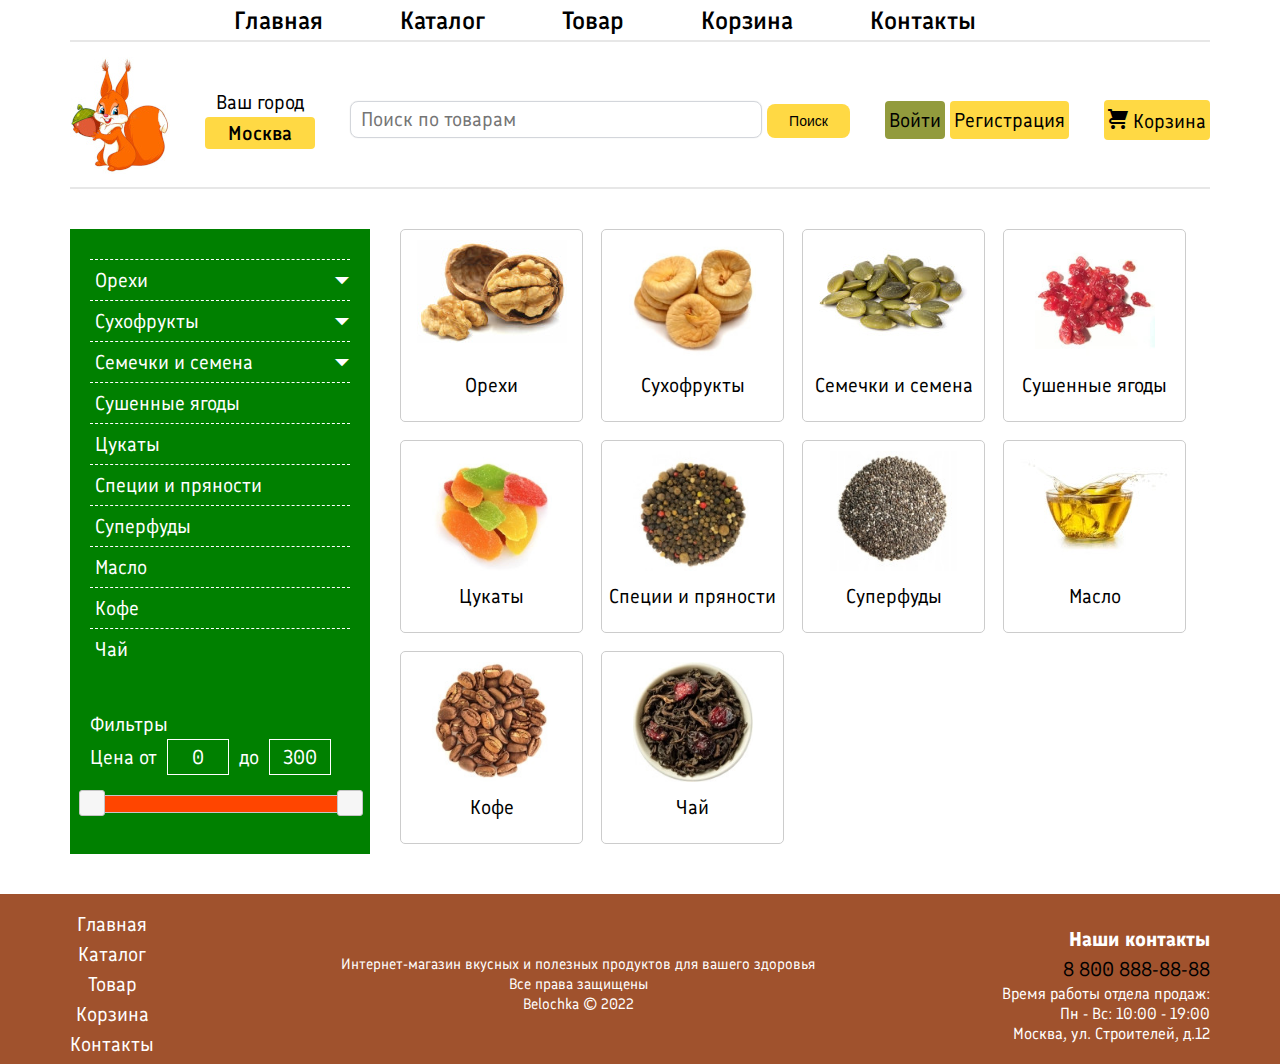
==== MY PROJECT/catalog.html @ 20e5ad60 "MY PROJECT" ====
<!DOCTYPE html>
<html lang="ru">
    <head>
        <meta charset="utf-8">
        
        <meta name="viewport" content="width=device-width, initial-scale=1.0">
        
        <title>Каталог</title>
        
        <link rel="stylesheet" href="css/jquery-ui.css">
        <link rel="stylesheet" href="css/style.css">
        
        <script defer src="js/jquery-3.6.1.min.js"></script>
        <script defer src="js/jquery-ui.min.js"></script>
        <script defer src="js/slider.js"></script>
        <script defer src="js/main.js"></script>
    </head>
    
    <body>
        <header class="header">
            <section class="container">
                <nav class="topmenu">
                    <ul class="links_navigation_list">
                        <li><a href="index.html">Главная</a></li>
                        <li><a href="catalog.html" class="current">Каталог</a></li>
                        <li><a href="product.html">Товар</a></li>
                        <li><a href="order.html">Корзина</a></li>
                        <li><a href="contacts.html">Контакты</a></li>
                    </ul>
                </nav>
            </section>
            
            <section class="container">
                <div class="header_wrap">
                
                    <div class="header_left_logo">
                        <a title="Logotip" href="index.html">
                        <img class="logo" alt="Интернет-магазин белочка" src="./images/belochka_logo.jpg">
                        </a>
                    </div>
                    
                    <div class="header_left_block">
                        <div class="user_location">
                            <span class="text-title">Ваш город</span>
                            <span id="city" class="list_city_select" data-modal="city_select"><span></span></span>
                        </div>
                    </div>
                    
                    <div class="header_center_block">   
                        <div class="search_form">
                            <form action="rezultat_poiska.html" method="get">
                                <input class="input input_search" placeholder="Поиск по товарам">
                                <button class="button button_search" type="submit">Поиск</button>
                            </form>
                        </div>
                    </div> 

                    <div class="header_right_block">
                        <div class="links_account">
                            <a class="link_enter" href="#">Войти</a>
                            <a class="link_registration" href="#">Регистрация</a>
                        </div>
                    </div>
                    <div class="header_right_basket">
                        <a class="basket_wrap" href="korzina.html">
                            <div class="basket_icon">
                                <span>Корзина</span>
                            </div> 
                        </a>
                    </div>
                </div>             
            </section>
        </header>
        
        
        <main class="catalog">
            <section class="container">
                <aside>
                    <nav class="catmenu">
                        <ul class="slider_list">
                            <li class="slider_list_elements">
                                <a href="#"><span>Орехи</span></a>
                                <ul>
                                    <li>
                                        <a href="#"><span>Арахис</span></a>
                                    </li>
                                    <li>
                                        <a href="#"><span>Бразильский орех</span></a>
                                    </li>
                                    <li>
                                        <a href="#"><span>Грецкий орех</span></a>
                                    </li>
                                    <li>
                                        <a href="#"><span>Кешью</span></a>
                                    </li>
                                    <li>
                                        <a href="#"><span>Макадамия</span></a>
                                    </li>
                                    <li>
                                        <a href="#"><span>Миндаль</span></a>
                                    </li>
                                    <li>
                                        <a href="#"><span>Фисташки</span></a>
                                    </li>
                                    <li>
                                        <a href="#"><span>Фундук</span></a>
                                    </li>
                                </ul>
                            </li>
                            
                            <li class="slider_list_elements">
                                <a href="#"><span>Сухофрукты</span></a>
                                <ul>
                                    <li>
                                        <a href="#"><span>Изюм</span></a>
                                    </li>
                                    <li>
                                        <a href="#"><span>Курага</span></a>
                                    </li>
                                    <li>
                                        <a href="#"><span>Финики</span></a>
                                    </li>
                                </ul>
                            </li>
                            
                            <li class="slider_list_elements">
                                <a href="#"><span>Семечки и семена</span></a>
                                <ul>
                                    <li>
                                        <a href="#"><span>Подсолнечника</span></a>
                                    </li>
                                    <li>
                                        <a href="#"><span>Тыквенные</span></a>
                                    </li>
                                    <li>
                                        <a href="#"><span>Чиа</span></a>
                                    </li>
                                    <li>
                                        <a href="#"><span>Киноа</span></a>
                                    </li>
                                </ul>
                            </li>
                            
                            <li class="slider_list_elements">
                                <a href="#"><span>Сушенные ягоды</span></a>
                            </li>
                            <li>
                                <a href="#"><span>Цукаты</span></a>
                            </li>
                            <li>
                                <a href="#"><span>Специи и пряности</span></a>
                            </li>
                            <li>
                                <a href="#"><span>Суперфуды</span></a>
                            </li>
                            <li>
                                <a href="#"><span>Масло</span></a>
                            </li>
                            <li>
                                <a href="#"><span>Кофе</span></a>
                            </li>
                            <li>
                                <a href="#"><span>Чай</span></a>
                            </li>
                        </ul>
                    </nav>
                    <!-- /catmenu -->
                    <div class="filters">
                        <p>Фильтры</p>
                        <p>
                            <label for="amount">Цена от</label>
                            <input type="text" id="amount1">
                            <label for="amount">до</label>
                            <input type="text" id="amount2">
                        </p>          
                        <div id="slider-range"></div>
                    </div>
                </aside>
                
                <article>
                    <div class="cat-item">
                        <a href="#" title="Орехи">
                            <div class="cat-item-image">
                                <img src="./images/orex.jpg" alt="Орехи">
                            </div>
                            <span class="cat-title">Орехи</span>
                        </a>
                    </div>
                    <div class="cat-item">
                        <a href="#" title="Сухофрукты">
                            <div class="cat-item-image">
                                <img src="./images/suhofrukty.jpg" alt="Сухофрукты">
                            </div>
                            <span class="cat-title">Сухофрукты</span>
                        </a>
                    </div>
                    <div class="cat-item">
                        <a href="#" title="Семечки и семена">
                            <div class="cat-item-image">
                                <img src="./images/semechki-i-semena.jpg" alt="Семечки и семена">
                            </div>
                            <span class="cat-title">Семечки и семена</span>
                        </a>
                    </div>
                    <div class="cat-item">
                        <a href="#" title="Сушенные ягоды">
                            <div class="cat-item-image">
                                <img src="./images/sushenye-jagody.jpg" alt="Сушенные ягоды">
                            </div>
                            <span class="cat-title">Сушенные ягоды</span>
                        </a>
                    </div>
                    <div class="cat-item">
                        <a href="#" title="Цукаты">
                            <div class="cat-item-image">
                                <img src="./images/cukaty.jpg" alt="Цукаты">
                            </div>
                            <span class="cat-title">Цукаты</span>
                        </a>
                    </div>
                    <div class="cat-item">
                        <a href="#" title="Специи и пряности">
                            <div class="cat-item-image">
                                <img src="./images/specii-i-prjanosti.jpg" alt="Специи и пряности">
                            </div>
                            <span class="cat-title">Специи и пряности</span>
                        </a>
                    </div>
                    <div class="cat-item">
                        <a href="#" title="Суперфуды">
                            <div class="cat-item-image">
                                <img src="./images/superfudy.jpg" alt="Суперфуды">
                            </div>
                            <span class="cat-title">Суперфуды</span>
                        </a>
                    </div>
                    <div class="cat-item">
                        <a href="#" title="Растительное масло">
                            <div class="cat-item-image">
                                <img src="./images/rastitelnoe-maslo.jpg" alt="Растительное масло">
                            </div>
                            <span class="cat-title">Масло</span>
                        </a>
                    </div>
                    <div class="cat-item">
                        <a href="#" title="Кофе">
                            <div class="cat-item-image">
                                <img src="./images/kofe.jpg" alt="Кофе">
                            </div>
                            <span class="cat-title">Кофе</span>
                        </a>
                    </div>
                    <div class="cat-item">
                        <a href="#" title="Чай">
                            <div class="cat-item-image">
                                <img src="./images/chaj.jpg" alt="Чай">
                            </div>
                            <span class="cat-title">Чай</span>
                        </a>
                    </div>

                </article>
            </section>
        </main>



        <footer class="footer">
            <section class="container">
                <div class="footer_wrap">
                    <div class="footer_left">
                        <nav class="footer_menu">
                            <ul class="footer_links_navigation_list">
                                <li><a href="index.html">Главная</a></li>
                                <li><a href="catalog.html">Каталог</a></li>
                                <li><a href="product.html">Товар</a></li>
                                <li><a href="order.html">Корзина</a></li>
                                <li><a href="contacts.html">Контакты</a></li>
                            </ul>
                        </nav>
                    </div>
                    <div class="footer_center">
                        <div class="footer_copyright">
                            <p class="copyright_text">Интернет-магазин вкусных и полезных продуктов для вашего здоровья</p>
                            <p class="copyright_text">Все права защищены<br>Belochka © 2022</p>
                        </div> 
                    </div>
                    <div class="footer_left">
                        <h4>Наши контакты</h4>
                        <a href="#">8 800 888-88-88</a>
                        <p class="footer_info">Время работы отдела продаж:<br>Пн - Вс: 10:00 - 19:00</p>
                        <p class="footer_info">Москва, ул. Строителей, д.12</p>
                    </div>
                </div>
            </section>
        </footer>
    </body>
</html>
---- MY PROJECT/css/style.css ----
@font-face {
    font-family: 'icomoon';
    src: url('../fonts/icomoon.woff2') format('woff2');
    font-weight: normal;
    font-style: normal;
}
@font-face {
  font-family: 'Finlandica';
  src: url('../fonts/Finlandica-Regular.woff2') format('woff2');
  font-weight: 400;
  font-style: normal;
}
@font-face {
  font-family: 'Finlandica';
  src: url('../fonts/Finlandica-Italic.woff2') format('woff2');
  font-weight: 400;
  font-style: italic;
}
@font-face {
  font-family: 'Finlandica';
  src: url('../fonts/Finlandica-Medium.woff2') format('woff2');
  font-weight: 500;
  font-style: normal;
}
@font-face {
  font-family: 'Finlandica';
  src: url('../fonts/Finlandica-MediumItalic.woff2') format('woff2');
  font-weight: 500;
  font-style: italic;
}
@font-face {
  font-family: 'Finlandica';
  src: url('../fonts/Finlandica-SemiBold.woff2') format('woff2');
  font-weight: 600;
  font-style: italic;
}
@font-face {
  font-family: 'Finlandica';
  src: url('../fonts/Finlandica-SemiBoldItalic.woff2') format('woff2');
  font-weight: 600;
  font-style: italic;
}
@font-face {
  font-family: 'Finlandica';
  src: url('../fonts/Finlandica-Bold.woff2') format('woff2');
  font-weight: 700;
  font-style: normal;
}

/* global reset */
html, body, body div, div, span, h1, h2, h3, h4, h5, h6,
p, a, em, img, small, strike, strong, sub, sup, b, u, i,
dl, dt, dd, ol, ul, li, fieldset, form, label, legend,
table, caption, tbody, tfoot, thead, tr, th, td, aside,
section, article, header, footer, main, input, textarea {
	margin: 0;
	padding: 0;
	border: none;
	outline: none;
    background: none;
}
ol, ul, li {
	list-style: none;
}
table {
	border-collapse: collapse;
	border-spacing: 0;
}
html * {
    max-height: 1000000px;
}
input, textarea {
    font: inherit;
}
button {
    cursor: pointer;
	border: none;
	outline: none;
    background: none;
}
html, body {
    height: 100%;
}

/* common */
a {
    text-decoration: none;
    cursor: pointer;
    color: black;
}
a:hover > span {
    text-decoration: underline;
    }
h1 {
    font-family: 'Finlandica';
    font-size: 50px;
}
h2 {
    font-family: 'Finlandica';
    font-size: 30px;
}
h4 {
    font-family: 'Finlandica';
    font-size: 20px;
}
.container {
    margin: 0 auto;
    width: 1140px;
}

/* icons */
.icon::before {
    font-family: 'icomoon';
    font-size: inherit;
    font-weight: inherit;
    line-height: inherit;
    color: white;
    text-align: center;
}
/*.icon:hover::before {
    color: lightblue;
}
.logo::before {
    content: '\e900';
}
.login::before {
    content: '\e902';
}
.order::before {
    content: '\e901';
}
.cat::before {
    content: '\e903';
}*/
.to_left::before {
    content: '\e905';
}
.to_right::before {
    content: '\e904';
}

/* main */
body {
    font: 20px/30px 'Finlandica';
    background: #fff;
    color: #666;
    display: flex;
    flex-direction: column;
    min-width: 320px;
}
header {
    flex: none;
    background: white;
    color: #000;
}
main {
    flex: 1 1 auto;
}
footer {
    flex: none;
    background: rgb(160,82,45);
    color: #fff;
}

/* HEADER */

    .header_wrap {
        display: flex;
        flex-wrap: wrap;
        flex-direction: row;
        justify-content: space-between;
        align-items: center;
        position: relative;
        border-top: 2px solid #e7e7e7;
        border-bottom: 2px solid #e7e7e7;
        padding-bottom: 5px;
        padding-top: 15px;
        margin-bottom: 30px;
}
    .header_left_logo { /* Логотип */
}
    .header_left_block { /* Ваш город */
        text-align: center;
}
    #city {
        cursor: pointer;
        font-weight: 500;
}
    .user_location {
        line-height: 1.2;
        width: 110px;
}
    .list_city_select {
        display: block;
        background: #ffd944;
        padding: 0.25rem 0.25rem;
        border-radius: 0.25rem;
        margin: 3px 0 0;
        text-align: center;
}
    .header_center_block { /* Поиск по товарам */
}
    .input {
        border-radius: 5px;
        border: 1px solid #d3d6db;
        padding-left: 10px;
        box-shadow: 0 0 1px 0 rgb(0 0 0 / 20%);
}
    .input_search {
        height: 35px;
        border-radius: 8px;
        width: 400px;
}
    .button_search {
        font-size: 14px;
        padding: 9px 22px;
        border-radius: 8px;
        background: #ffd944;
}
    .header_right_block { /* Вход и регистрация */
}
    .link_enter {
        display: inline-block;
        padding: 0.25rem 0.25rem;
        background: #929b3d;
        border-radius: 0.25rem;
        color: black;
}
    .link_registration {
        display: inline-block;
        padding: 0.25rem 0.25rem;
        background: #ffd944;
        border-radius: 0.25rem;
        color: black;
}
    .header_right_basket { /* Корзина */
        display: inline-block;
        padding: 0.25rem 0.25rem;
        background: #ffd944;
        border-radius: 0.25rem;
        color: black;
}
    .basket_icon span::before {
        font-family: 'icomoon';    
        content: '\e901';
        padding-right: 5px;
}
/* Список страниц */
    .topmenu {
        display: flex;
        flex-wrap: wrap;
        flex-direction: row;
        align-items: center;
        justify-content: center;
        position: relative;
        padding-top: 5px;
        padding-bottom: 5px;
        font-size: 25px;
        font-weight: 500;
        color: black;
}     
    .topmenu li {
        display: inline-block;
        padding-right: 70px;
        line-height: 30px;
}
    .topmenu .current {
        cursor: default;
}
/* текст на главной странице */
    .text_container.main {
        padding: 50px 0 50px 60px;
}
    .text_container.main ul {
        padding: 10px 0 0 25px;
}
    .text_container.main h2 {
        padding-bottom: 20px;
}
    .text_container ul li:before {
        content: '\273f';
        padding-right: 20px;
}
/* FOOTER */
    .footer {
        margin-top: 40px;
}
    .footer_wrap {
        display: flex;
        flex-wrap: wrap;
        flex-direction: row;
        justify-content: space-between;
        align-items: center;
        position: relative;
        padding-bottom: 5px;
        padding-top: 15px;
}
    .footer_menu {
        display: flex;
        flex-wrap: wrap;
        flex-direction: column;
        text-align: center;
        position: relative;
}
    .footer_menu li {
        display: block;
}
   .footer_menu a {
        color: white; 
}
    .copyright_text  {
        font-size: 15px;
        text-align: center;
        line-height: 20px;
}   
    .footer_left {
        text-align: right;
}
    .footer_info {
        font-size: 16px;
        line-height: 20px;
    }

/* action */
.action {
    background: red;
    padding: 30px;
    color: yellow;
}
.action .container {
    display: flex;
    justify-content: center;
    align-items: center;
    gap: 30px;
    height: 60px;
}
.action p {
    width: 50%;
    font-weight: 500; 
    text-align: center;
}
.action_timer {
    display: block;
}

/* slider */
.slider {
    width: 1026px;
    height: 278px;
    padding: 30px;
    margin: 0 auto;
    position: relative;
}
.slider_desk {
    border: 1px solid black;
    width: 1024px;
    height: 276px;
    overflow: hidden;
    margin: 0 auto;
    position: relative;
    background: #fff;
}
.slider_block {
    border: 1px solid black;
    max-height: 100%;
    height: 276px;
    position: absolute;
    z-index: -1;
    top: 0;
    background: #fff;
}
.slider_block.next {
    left: 1024px;
    z-index: 1;
}
.slider_block.prev {
    left: -1024px;
    z-index: 1;
}
.slider_block.was_current {
    transition: left .5s;
}
.slider_block.current {
    left: 0;
    z-index: 1;
    transition: left .5s;
}
.slider button {
    position: absolute;
    border: 1px solid #c05046;
    height: 40px;
    width: 60px;
    border-radius: 8px;
    top: 145px;
    z-index: 1;
    cursor: pointer;
    font-size: 40px;
    line-height: 40px;
    color: #c05046;
    opacity: 0;
}
.slider .to_left { 
    left: 40px;
}
.slider .to_right {
    right: 40px;
}
.slider_points {
    position: absolute;
    bottom: -15px;
    left: 0;
    right: 0;
    height: 24px;
    display: flex;
    justify-content: center;
    gap: 10px;
    z-index: 1;
}
.slider_points span {
	flex: none;
    border-radius: 50%;
	border: 1px solid #c05046;
	height: 22px;
	width: 22px;
	cursor: pointer;
    opacity: 1;
}
.slider_points span.active {
    background: #c05046;
}
.slider_desk:hover ~ button,
.slider button:hover,
.slider_desk:hover ~ .slider_points span,
.slider_points:hover span {
    opacity: 1;
}


/* modals */
.screener {
    background: rgba(0,0,0,.5);
    position: fixed;
    top: 0;
    bottom: 0;
    left: 0;
    right: 0;
    cursor: pointer;
    z-index: 1;
}
.modal {
    background: white;
    border-radius: 10px;
    position: fixed;
    left: calc(50% - 240px);
    width: 400px;
    top: 200px;
    padding: 40px;
    z-index: 1;
}
.close {
    position: absolute;
    top: 0;
    right: 0;
    width: 40px;
    height: 40px;
    border-radius: 10px;
    color: red;
    font-size: 40px;
    line-height: 40px;
    box-shadow: 0 0 5px rgba(0,0,0,.25);
}
.close:active {
    box-shadow: inset 0 0 5px rgba(0,0,0,.25);
}
#citymodal p {
    color: blue;
    cursor: pointer;
}
#citymodal p:hover {
    text-decoration: underline wavy blue;
}
#citysearch {
    border: 1px solid blue;
    color: blue;
    display: block;
    padding: 5px 15px;
    margin: 15px 0;
    width: 100%;
    box-sizing: border-box;
    border-radius: 10px;
}
#citysearch::placeholder {
    color: rgba(0,0,255,.5);
    font-style: italic;
}
.columns {
    columns: 185px 2;
    gap: 30px;
}

/* Catalog */
.catalog .container {
    display: flex;
    gap: 20px;
    margin-top: 10px;
}
.catalog aside {
    flex: 0 0 300px;
    background: green;
    color: white;
}
.catmenu {
    padding: 20px;
}
.catmenu a {
    color: white;
}
.catmenu ul {
    margin-top: 10px;
}
.catmenu > ul > li {
    padding: 5px 30px 5px 5px;
    border-top: 1px dashed white;
}
.catmenu ul ul {
    margin: 0;
    position: relative;
    left: 30px;
}
.catmenu ul ul::before {
    content: '\23f7';
    position: absolute;
    top: -30px;
    right: 0;
    transition: transform 1s;
    cursor: pointer;
}
.catmenu .open::before {
    transform: rotateX(180deg);
}
.catmenu li li {
    font-size: 14px;
    line-height: 30px;
}
.catmenu.simple li li {
    display: none;
}
.catmenu.simple .open li {
    display: list-item;
}
.catalog .filters {
    padding: 20px;
}
.filters input {
    border: 1px solid white;
    color: white;
    padding: 2px 5px;
    width: 50px;
    text-align: center;
    margin: 0 5px;
}
#slider-range {
    margin: 20px 0;
}
#slider-range .ui-widget-header {
    background: #FF4500;
}
.catalog article {
    display: flex;
    flex-wrap: wrap;
    gap: 8px;
}
.cat-item {
    display: block;
    float: left;
    width: 171px;
    height: 171px;
    border: 1px solid #ccc;
    padding: 10px 5px;
    margin: 0 0 10px 10px;
    font-size: 20px;
    border-radius: 5px;
    text-align: center;
}
    .cat-item-image {
        height: 130px;
}
    .cat-item-image img {
        max-height: 120px;
}
    .cat-title {
        text-decoration: none;
}

/* breadcrumbs */
.breadcrumbs {
    padding-bottom: 10px;
    height: 40px;
}
.breadcrumbs li {
    display: inline-block;
    vertical-align: top;
    padding-right: 20px;
    margin-right: 10px;
    position: relative;
    font-size: 15px;
    line-height: 20px;
}
.breadcrumbs a::after {
    display: block;
    position: absolute;
    right: 0;
    top: 0;
    width: 10px;
    height: 20px;
    content: '\203a';
    text-align: center;
    font-size: 20px;
    line-height: 16px;
}
/* product */
    .product {
        display: flex;
        gap: 40px;
}
    .images {
        flex: 0 0 470px;
}
    .bigimage {
        display: flex;
        align-items: center;
        justify-content: center;
        padding: 9px;
}
    .gallery {
        width: 440px;
        height: 50px;
        margin-top: 20px;
        padding: 0 15px;
        position: relative;
}
    .gallery button {
        width: 15px;
        height: 50px;
        position: absolute;
        top: 0;
        color: orange;
}
    .gallery .disabled {
        cursor: default;
        opacity: .3;
}
    .gallery button:hover {
        color: black;
}
    .gallery .disabled:hover {
        color: green;
}
    .gallery .gal_left {
        left: 0px;
}
    .gallery .gal_right {
        right: 0px;
}
    .gallery button span {
        font: bold 50px/50px 'Finlandica';
        display: inline-block;
        margin-top: -9px;
}
    .gallery > div {
        width: 440px;
        height: 50px;
        overflow: hidden;
        position: relative;
}
    .gallery .rail {
        display: flex;
        gap: 5px;
        position: absolute;
        top: 0;
        left: 0;
        height: 50px;
}
    .product .price {
        color: red;
        font: 50px/50px 'Finlandica';
        line-height: 70px;
        padding-right: 30px;
        margin-bottom: 10px;
}
    .product .price span::after {
        content: '\20BD' " / за 1 кг";
}
    .offer button {
        width: 100%;
        height: 34px;
        max-width: 200px;
        font-size: 18px;
        align-items: center;
        color: #fff;
        background: #23a53c;
        border: 1px solid #23a53c;
        border-radius: 5px;
}
    .offer h1 {
        margin-bottom: 10px;
}
    .offer p {
        margin-top: 20px;
        font-size: 17px;
        line-height: 20px;
        text-align: justify;
}
    .add_table table {
        display: block;
        max-width: 100%;
        text-indent: initial;
        border-collapse: collapse;
        margin-top: 30px;
        font-size: 15px;
        text-align: center;
}
    .add_table td, th {
        padding: 3px;
        border: 2px solid gray;
}
    .nutrition_facts_title td {
        background: #eee;
        color: #6F942A;
        font-weight: bold;
}

/* CONTACTS */
    .contacts_block h2 {
        margin-bottom: 15px;
}
    .contacts_block {
        display: flex;
        flex-wrap: wrap;
        flex-direction: row;
        justify-content: space-around;
}
    .contacts_forms {
        height: auto;
        width: 262px;
        padding: 15px;
}

    .form_group label {
        font-size: 19px;
        font-weight: 500;
}
    .form_control {
        display: block;
        width: 100%;
        height: 30px;
        padding: 6px;
        font-size: 16px;
        line-height: 1.5;
        color: #495057;
        background-color: #fff;
        border: 1px solid #ced4da;
        border-radius: 10px;
        margin-bottom: 15px;
}
    .form_control_text {
        display: block;
        width: 100%;
        height: 80px;
        padding: 6px;
        font-size: 16px;
        line-height: 1.5;
        color: #495057;
        background-color: #fff;
        border: 1px solid #ced4da;
        border-radius: 10px;
        margin-bottom: 15px;
}
    .btn_submit_forms {
        width: 274px;
        height: 34px;
        font-size: 18px;
        position: relative;
        border: 1px solid #23a53c;
        background: #23a53c;
        border-radius: 5px;
        color: #fff;
}

/* ORDER */
    .order .icon {
        font-family: 'icomoon';
        cursor: pointer;
        border: 1px solid #ced4da;
        padding: 6px 12px;
        height: 44px;
        margin-left: -1px;
        border-radius: 10px;
        border-top-left-radius: 0;
        border-bottom-left-radius: 0;
}
    .order_row {
        display: flex;
        flex-wrap: wrap;
        flex-direction: column;
        align-items: center;
}
    .oreder_table {
        width: auto;
}
    .order_forms {
        width: 500px;
}
    .form_check {
        font-size: 15px;
        line-height: 30px;
}
    .table-striped {
        display: block;
        max-width: 100%;
        text-indent: initial;
        border-collapse: collapse;
        margin: 30px auto;
        font-size: 25px;
        text-align: center;
}
    .table-striped td, th {
        padding: 3px;
        border: none;
}
    .table-striped thead {
        padding: 3px;
        border-bottom: 2px solid gray;
}
    .table-striped tfoot {
        text-align: right;
        padding: 10px;
        border-top: 2px solid gray;
}
    .order_button {
        margin-top: 20px;
        text-align: center;
}
    .table .allsum {
        padding-top: 20px;
}
    .table .allsum span {
        padding-top: 30px;
        color: red;
}
    .table .allsum span::after {
        content: '\20\20BD'
}
    .table .index {
        text-align: center;
        width: 50px;
}
    .table .name {
        text-align: left;
        padding-left: 20px;
        width: 200px;
}
    .table .qty {
        text-align: center;
        width: 200px;
}
    .table .price {
        text-align: center;
        width: 100px;
}
    .table .sum {
        text-align: center;
        width: 100px;
}
    .table td.delete {
        text-align: center;
        width: 30px;
}
    .table .qty strong {
        min-width: 100px;
        text-align: center;
        display: inline-block;
        user-select: none;
}
    .table .qty span {
        border: 1px solid black;
        background: green;
        color: white;
        width: 20px;
        height: 20px;
        display: inline-block;
        text-align: center;
        line-height: 20px;
        cursor: pointer;
        user-select: none;
}
    .table .qty .minus {
        margin-right: 5px;
}
    .table .qty .plus {
        margin-left: 5px;
}
    #order {
        height: 30px;
        text-align: center;
}
    .container.empty,
    .empty .container {
        display: none;
}
    .empty .container.empty {
        display: block;
}
    .container.empty h1{
        margin-bottom: 30px;
    }
    .time {
        position: relative;
        display: flex;
        flex: 1 1;
        width: 512px;
} 
    .time > input  {
        border-top-right-radius: 0;
        border-bottom-right-radius: 0;
}
    .is-invalid,
    .invalid-feedback {
        display: none;
    }
    .is-invalid,
    .invalid-feedback {
        display: block;
        color: #dc3545;
}
    .form_control.is-invalid {
        border-color: #dc3545;
    }
/* calendar */
    #calendar {
        height: auto;
}
    .dp_grid {
        display: grid;
        grid-template-columns: repeat(7, auto);
}

/* adaptive */
@media (max-width: 1240px) {
    .container {
        width: auto;
        margin: 0 40px;
}
    .topmenu li {
        padding-right: 20px;
}
    .input_search {
        height: 35px;
        border-radius: 8px;
        width: 200px;
}
    /*.link_enter {
    display: block;
    width: 52px;
    margin-bottom: 5px;
} Заменить текст на значки
    .link_registration {
    display: block;
}*/ 
    .header_right_block {
        display: flex;
        flex-direction: column;
    }
}

@media screen and (max-width:767px) {
    .container {
        width: auto;
        margin: 0 16px;
}
}
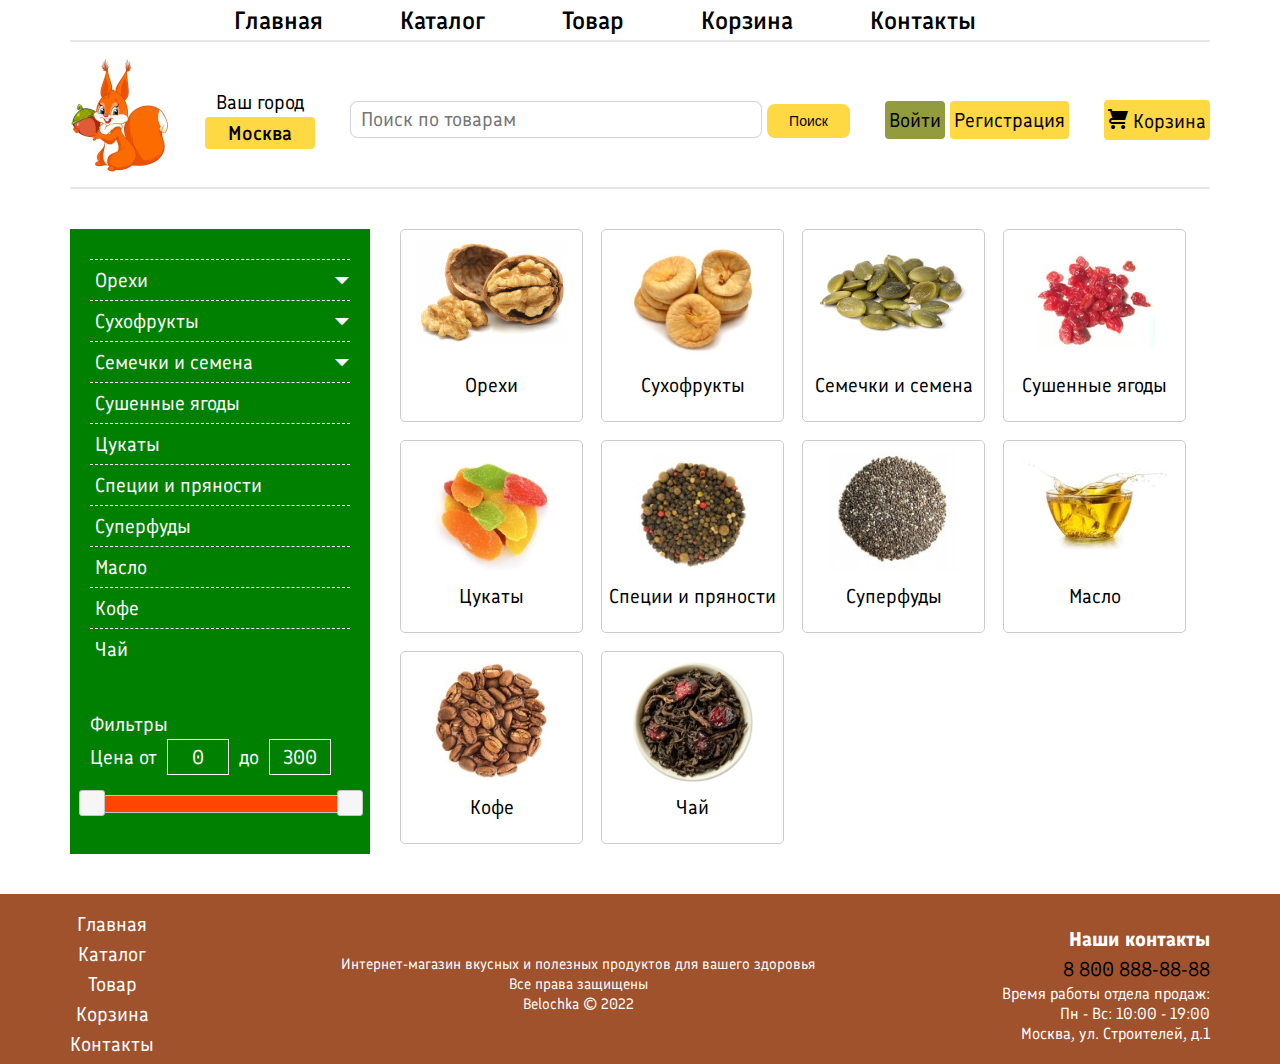
==== commit 86c4940d: "styles" ====
--- a/MY PROJECT/catalog.html
+++ b/MY PROJECT/catalog.html
@@ -289,7 +289,7 @@
                         <h4>Наши контакты</h4>
                         <a href="#">8 800 888-88-88</a>
                         <p class="footer_info">Время работы отдела продаж:<br>Пн - Вс: 10:00 - 19:00</p>
-                        <p class="footer_info">Москва, ул. Строителей, д.12</p>
+                        <p class="footer_info">Москва, ул. Строителей, д.1</p>
                     </div>
                 </div>
             </section>
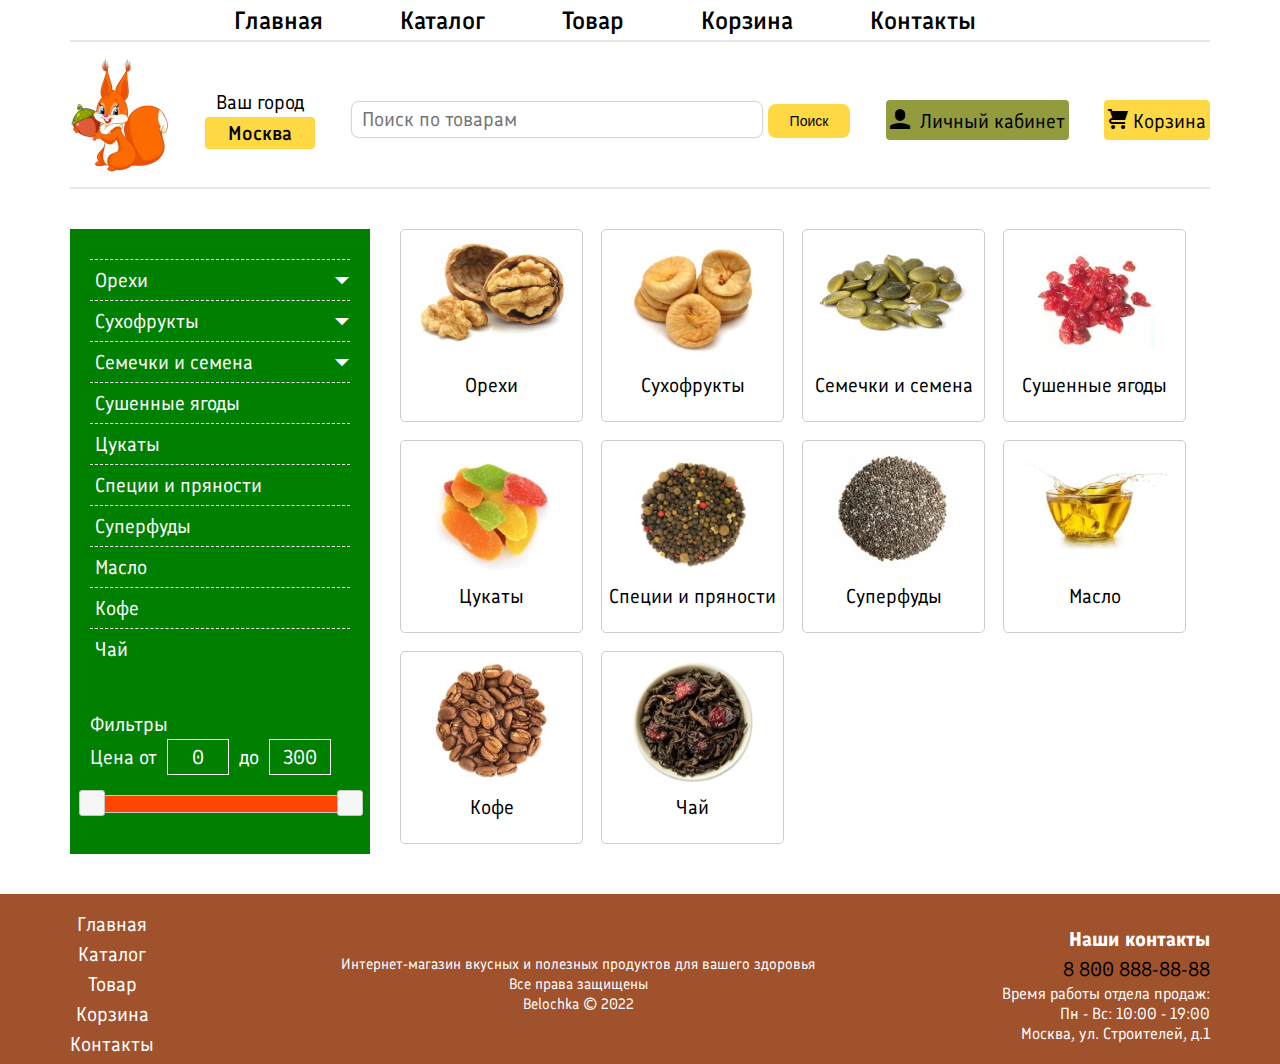
==== commit 71823dd8: "jQuery" ====
--- a/MY PROJECT/catalog.html
+++ b/MY PROJECT/catalog.html
@@ -57,12 +57,13 @@
 
                     <div class="header_right_block">
                         <div class="links_account">
-                            <a class="link_enter" href="#">Войти</a>
-                            <a class="link_registration" href="#">Регистрация</a>
+                            <a class="link_enter" href="#">
+                                <span style="text-decoration: none">Личный кабинет</span>
+                            </a>
                         </div>
                     </div>
                     <div class="header_right_basket">
-                        <a class="basket_wrap" href="korzina.html">
+                        <a class="basket_wrap" href="order.html">
                             <div class="basket_icon">
                                 <span>Корзина</span>
                             </div> 
--- a/MY PROJECT/css/style.css
+++ b/MY PROJECT/css/style.css
@@ -217,7 +217,7 @@
         border-radius: 8px;
         background: #ffd944;
 }
-    .header_right_block { /* Вход и регистрация */
+    .header_right_block { /* Вход в личный кабинет */
 }
     .link_enter {
         display: inline-block;
@@ -226,12 +226,10 @@
         border-radius: 0.25rem;
         color: black;
 }
-    .link_registration {
-        display: inline-block;
-        padding: 0.25rem 0.25rem;
-        background: #ffd944;
-        border-radius: 0.25rem;
-        color: black;
+    .link_enter span::before {
+        font-family: 'icomoon';    
+        content: '\e902';
+        padding-right: 10px;
 }
     .header_right_basket { /* Корзина */
         display: inline-block;
@@ -245,6 +243,7 @@
         content: '\e901';
         padding-right: 5px;
 }
+
 /* Список страниц */
     .topmenu {
         display: flex;
@@ -938,27 +937,64 @@
     }
 /* calendar */
     #calendar {
+        margin: auto;
         height: auto;
+        text-align: center;
+        cursor: pointer;
 }
     .dp_grid {
+        color: black;
         display: grid;
         grid-template-columns: repeat(7, auto);
 }
-
+    .month_year {
+        font-size: 25px;        
+}
+    .headday {
+        color: white;
+        background: grey;
+        border: 1px solid white;
+}
+    .next {
+        font-size: 25px; 
+        font-weight: bold;
+}
+    .prev {
+        font-size: 25px;
+        font-weight: bold;        
+    }
 /* adaptive */
 @media (max-width: 1240px) {
     .container {
         width: auto;
         margin: 0 40px;
 }
-    .topmenu li {
-        padding-right: 20px;
-}
     .input_search {
         height: 35px;
         border-radius: 8px;
         width: 200px;
 }
+    .slider {
+    width: 818px;
+}
+    .slider_desk {
+    width: 816px;
+}
+
+@media (max-width: 915px) {
+
+}
+
+
+
+
+
+
+/*
+    .topmenu li {
+        padding-right: 20px;
+}
+
     /*.link_enter {
     display: block;
     width: 52px;
@@ -967,15 +1003,15 @@
     .link_registration {
     display: block;
 }*/ 
-    .header_right_block {
+/*   .header_right_block {
         display: flex;
         flex-direction: column;
     }
-}
+}?
 
 @media screen and (max-width:767px) {
     .container {
         width: auto;
         margin: 0 16px;
 }
-}+}*/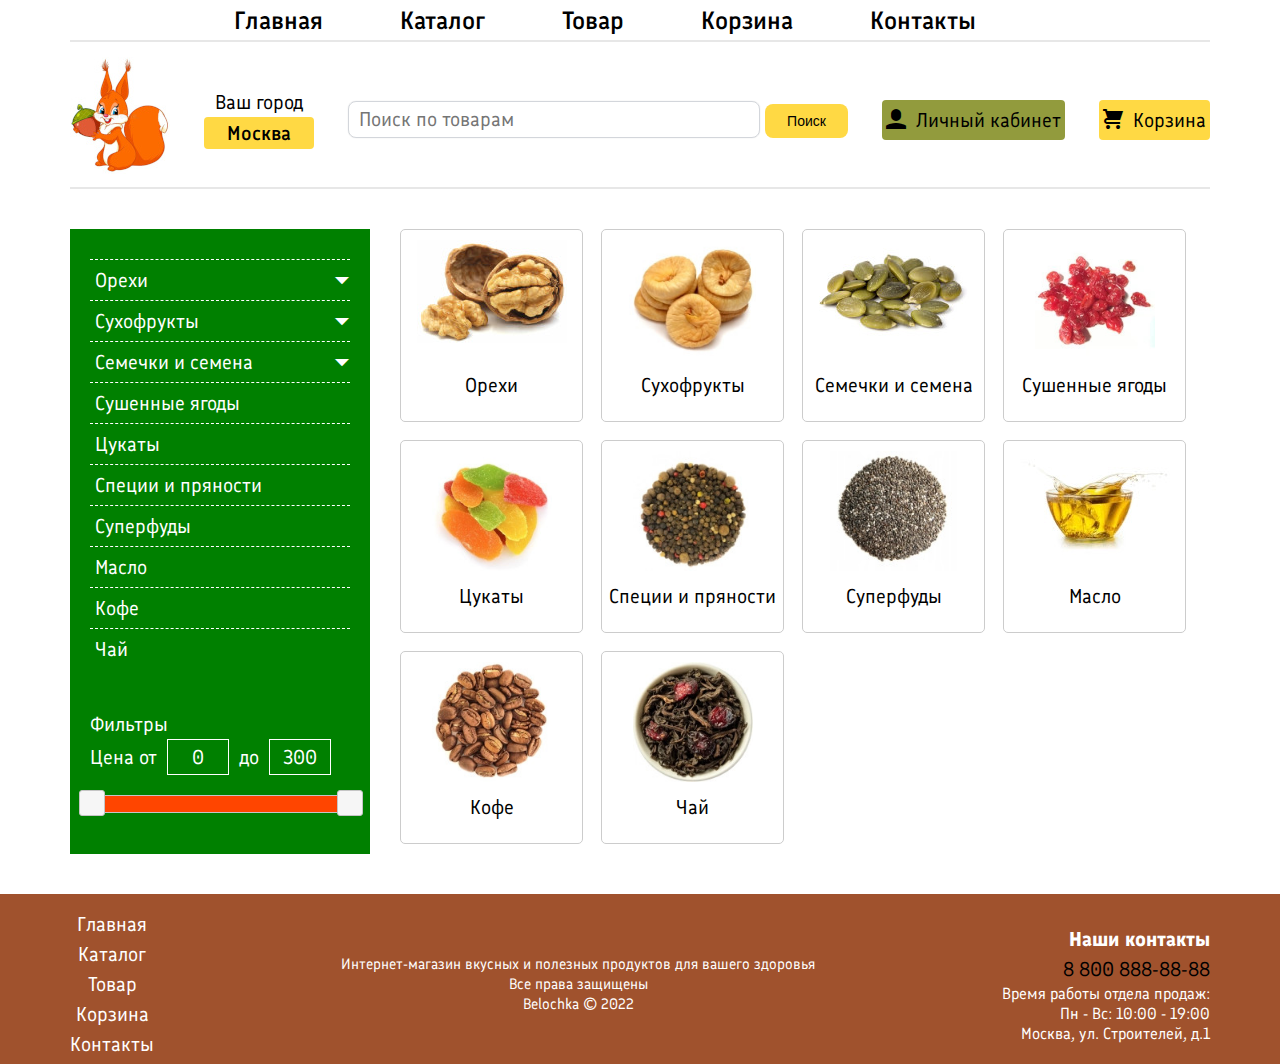
==== commit 8b733730: "adaptive inidex" ====
--- a/MY PROJECT/catalog.html
+++ b/MY PROJECT/catalog.html
@@ -54,19 +54,14 @@
                             </form>
                         </div>
                     </div> 
-
-                    <div class="header_right_block">
-                        <div class="links_account">
-                            <a class="link_enter" href="#">
-                                <span style="text-decoration: none">Личный кабинет</span>
-                            </a>
-                        </div>
+                    <div class="header_right_enter">
+                        <a class="link_enter" href="#">
+                            <span>Личный кабинет</span>
+                        </a>
                     </div>
                     <div class="header_right_basket">
-                        <a class="basket_wrap" href="order.html">
-                            <div class="basket_icon">
-                                <span>Корзина</span>
-                            </div> 
+                        <a class="link_basket" href="order.html">
+                            <span>Корзина</span> 
                         </a>
                     </div>
                 </div>             
--- a/MY PROJECT/css/style.css
+++ b/MY PROJECT/css/style.css
@@ -140,27 +140,27 @@
 }
 
 /* main */
-body {
-    font: 20px/30px 'Finlandica';
-    background: #fff;
-    color: #666;
-    display: flex;
-    flex-direction: column;
-    min-width: 320px;
-}
-header {
-    flex: none;
-    background: white;
-    color: #000;
-}
-main {
-    flex: 1 1 auto;
-}
-footer {
-    flex: none;
-    background: rgb(160,82,45);
-    color: #fff;
-}
+    body {
+        font: 20px/30px 'Finlandica';
+        background: #fff;
+        color: #666;
+        display: flex;
+        flex-direction: column;
+        min-width: 320px;
+    }
+    header {
+        flex: none;
+        background: white;
+        color: #000;
+    }
+    main {
+        flex: 1 1 auto;
+    }
+    footer {
+        flex: none;
+        background: rgb(160,82,45);
+        color: #fff;
+    }
 
 /* HEADER */
 
@@ -176,20 +176,20 @@
         padding-bottom: 5px;
         padding-top: 15px;
         margin-bottom: 30px;
-}
+    }
     .header_left_logo { /* Логотип */
-}
+    }
     .header_left_block { /* Ваш город */
         text-align: center;
-}
+    }
     #city {
         cursor: pointer;
         font-weight: 500;
-}
+    }
     .user_location {
         line-height: 1.2;
         width: 110px;
-}
+    }
     .list_city_select {
         display: block;
         background: #ffd944;
@@ -197,52 +197,70 @@
         border-radius: 0.25rem;
         margin: 3px 0 0;
         text-align: center;
-}
+    }
     .header_center_block { /* Поиск по товарам */
-}
+    }
     .input {
         border-radius: 5px;
         border: 1px solid #d3d6db;
         padding-left: 10px;
         box-shadow: 0 0 1px 0 rgb(0 0 0 / 20%);
-}
+    }
     .input_search {
         height: 35px;
         border-radius: 8px;
         width: 400px;
-}
+    }
     .button_search {
         font-size: 14px;
         padding: 9px 22px;
         border-radius: 8px;
         background: #ffd944;
-}
-    .header_right_block { /* Вход в личный кабинет */
-}
+    }
+    .header_right_enter { /* Вход в личный кабинет */
+    }
     .link_enter {
         display: inline-block;
-        padding: 0.25rem 0.25rem;
+        padding: 0.25rem;
+        padding-left: calc(0.25rem + 30px);
         background: #929b3d;
         border-radius: 0.25rem;
         color: black;
-}
-    .link_enter span::before {
-        font-family: 'icomoon';    
+        position: relative;
+        line-height: 32px;
+    }
+    .link_enter:hover span {
+        text-decoration: none;
+    }
+    .link_enter::before {
+        font-family: 'icomoon';
+        line-height: 28px;
         content: '\e902';
-        padding-right: 10px;
-}
-    .header_right_basket { /* Корзина */
+        position: absolute;
+        left: 0.25rem;
+        top: calc(0.25rem + 1px);
+    }
+    .link_basket { /* Корзина */
         display: inline-block;
-        padding: 0.25rem 0.25rem;
+        padding: 0.25rem;
+        padding-left: calc(0.25rem + 30px);
         background: #ffd944;
         border-radius: 0.25rem;
         color: black;
-}
-    .basket_icon span::before {
-        font-family: 'icomoon';    
+        position: relative;
+        line-height: 32px;
+    }
+    .link_basket:hover span {
+        text-decoration: none;
+    }
+    .link_basket::before {
+        font-family: 'icomoon';
+        line-height: 28px;
         content: '\e901';
-        padding-right: 5px;
-}
+        position: absolute;
+        left: 0.25rem;
+        top: calc(0.25rem + 1px);
+    }
 
 /* Список страниц */
     .topmenu {
@@ -257,33 +275,34 @@
         font-size: 25px;
         font-weight: 500;
         color: black;
-}     
+    }
     .topmenu li {
         display: inline-block;
         padding-right: 70px;
         line-height: 30px;
-}
+    }
     .topmenu .current {
         cursor: default;
-}
+    }
 /* текст на главной странице */
     .text_container.main {
         padding: 50px 0 50px 60px;
-}
+    }
     .text_container.main ul {
         padding: 10px 0 0 25px;
-}
+    }
     .text_container.main h2 {
         padding-bottom: 20px;
-}
+    }
     .text_container ul li:before {
         content: '\273f';
         padding-right: 20px;
-}
+    }
+    
 /* FOOTER */
     .footer {
         margin-top: 40px;
-}
+    }
     .footer_wrap {
         display: flex;
         flex-wrap: wrap;
@@ -293,385 +312,392 @@
         position: relative;
         padding-bottom: 5px;
         padding-top: 15px;
-}
+    }
     .footer_menu {
         display: flex;
         flex-wrap: wrap;
         flex-direction: column;
         text-align: center;
         position: relative;
-}
+    }
     .footer_menu li {
         display: block;
-}
-   .footer_menu a {
+    }
+    .footer_menu a {
         color: white; 
-}
+    }
     .copyright_text  {
         font-size: 15px;
         text-align: center;
         line-height: 20px;
-}   
+    }   
     .footer_left {
         text-align: right;
-}
+    }
     .footer_info {
         font-size: 16px;
         line-height: 20px;
     }
 
 /* action */
-.action {
-    background: red;
-    padding: 30px;
-    color: yellow;
-}
-.action .container {
-    display: flex;
-    justify-content: center;
-    align-items: center;
-    gap: 30px;
-    height: 60px;
-}
-.action p {
-    width: 50%;
-    font-weight: 500; 
-    text-align: center;
-}
-.action_timer {
-    display: block;
-}
+    .action {
+        background: red;
+        padding: 30px;
+        color: yellow;
+    }
+    .action .container {
+        display: flex;
+        justify-content: center;
+        align-items: center;
+        gap: 30px;
+        height: 60px;
+    }
+    .action p {
+        width: 50%;
+        font-weight: 500; 
+        text-align: center;
+    }
+    .action_timer {
+        display: block;
+    }
 
 /* slider */
-.slider {
-    width: 1026px;
-    height: 278px;
-    padding: 30px;
-    margin: 0 auto;
-    position: relative;
-}
-.slider_desk {
-    border: 1px solid black;
-    width: 1024px;
-    height: 276px;
-    overflow: hidden;
-    margin: 0 auto;
-    position: relative;
-    background: #fff;
-}
-.slider_block {
-    border: 1px solid black;
-    max-height: 100%;
-    height: 276px;
-    position: absolute;
-    z-index: -1;
-    top: 0;
-    background: #fff;
-}
-.slider_block.next {
-    left: 1024px;
-    z-index: 1;
-}
-.slider_block.prev {
-    left: -1024px;
-    z-index: 1;
-}
-.slider_block.was_current {
-    transition: left .5s;
-}
-.slider_block.current {
-    left: 0;
-    z-index: 1;
-    transition: left .5s;
-}
-.slider button {
-    position: absolute;
-    border: 1px solid #c05046;
-    height: 40px;
-    width: 60px;
-    border-radius: 8px;
-    top: 145px;
-    z-index: 1;
-    cursor: pointer;
-    font-size: 40px;
-    line-height: 40px;
-    color: #c05046;
-    opacity: 0;
-}
-.slider .to_left { 
-    left: 40px;
-}
-.slider .to_right {
-    right: 40px;
-}
-.slider_points {
-    position: absolute;
-    bottom: -15px;
-    left: 0;
-    right: 0;
-    height: 24px;
-    display: flex;
-    justify-content: center;
-    gap: 10px;
-    z-index: 1;
-}
-.slider_points span {
-	flex: none;
-    border-radius: 50%;
-	border: 1px solid #c05046;
-	height: 22px;
-	width: 22px;
-	cursor: pointer;
-    opacity: 1;
-}
-.slider_points span.active {
-    background: #c05046;
-}
-.slider_desk:hover ~ button,
-.slider button:hover,
-.slider_desk:hover ~ .slider_points span,
-.slider_points:hover span {
-    opacity: 1;
-}
-
+    .slider {
+        width: 1026px;
+        height: 278px;
+        padding: 30px 0;
+        margin: 0 auto;
+        position: relative;
+    }
+    .slider_desk {
+        border: 1px solid black;
+        width: calc(100% - 2px);
+        height: 276px;
+        overflow: hidden;
+        margin: 0 auto;
+        position: relative;
+        background: #fff;
+    }
+    .slider_block {
+        border: 1px solid black;
+        max-height: 100%;
+        width: calc(100% - 2px);
+        height: 276px;
+        position: absolute;
+        z-index: -1;
+        top: 0;
+        background: #fff;
+        overflow: hidden;
+    }
+    .slider_block.next {
+        left: 100%;
+        z-index: 1;
+    }
+    .slider_block.prev {
+        left: -100%;
+        z-index: 1;
+    }
+    .slider_block.was_current {
+        transition: left .5s;
+    }
+    .slider_block.current {
+        left: 0;
+        z-index: 1;
+        transition: left .5s;
+    }
+    .slider_block img {
+        position: absolute;
+        left: 50%;
+        margin-left: -512px;
+    }
+    .slider button {
+        position: absolute;
+        border: 1px solid #c05046;
+        height: 40px;
+        width: 60px;
+        border-radius: 8px;
+        top: 145px;
+        z-index: 1;
+        cursor: pointer;
+        font-size: 40px;
+        line-height: 40px;
+        color: #c05046;
+        opacity: 0;
+    }
+    .slider .to_left { 
+        left: 10px;
+    }
+    .slider .to_right {
+        right: 10px;
+    }
+    .slider_points {
+        position: absolute;
+        bottom: -15px;
+        left: 0;
+        right: 0;
+        height: 24px;
+        display: flex;
+        justify-content: center;
+        gap: 10px;
+        z-index: 1;
+    }
+    .slider_points span {
+        flex: none;
+        border-radius: 50%;
+        border: 1px solid #c05046;
+        height: 22px;
+        width: 22px;
+        cursor: pointer;
+        opacity: 1;
+    }
+    .slider_points span.active {
+        background: #c05046;
+    }
+    .slider_desk:hover ~ button,
+    .slider button:hover,
+    .slider_desk:hover ~ .slider_points span,
+    .slider_points:hover span {
+        opacity: 1;
+    }
 
 /* modals */
-.screener {
-    background: rgba(0,0,0,.5);
-    position: fixed;
-    top: 0;
-    bottom: 0;
-    left: 0;
-    right: 0;
-    cursor: pointer;
-    z-index: 1;
-}
-.modal {
-    background: white;
-    border-radius: 10px;
-    position: fixed;
-    left: calc(50% - 240px);
-    width: 400px;
-    top: 200px;
-    padding: 40px;
-    z-index: 1;
-}
-.close {
-    position: absolute;
-    top: 0;
-    right: 0;
-    width: 40px;
-    height: 40px;
-    border-radius: 10px;
-    color: red;
-    font-size: 40px;
-    line-height: 40px;
-    box-shadow: 0 0 5px rgba(0,0,0,.25);
-}
-.close:active {
-    box-shadow: inset 0 0 5px rgba(0,0,0,.25);
-}
-#citymodal p {
-    color: blue;
-    cursor: pointer;
-}
-#citymodal p:hover {
-    text-decoration: underline wavy blue;
-}
-#citysearch {
-    border: 1px solid blue;
-    color: blue;
-    display: block;
-    padding: 5px 15px;
-    margin: 15px 0;
-    width: 100%;
-    box-sizing: border-box;
-    border-radius: 10px;
-}
-#citysearch::placeholder {
-    color: rgba(0,0,255,.5);
-    font-style: italic;
-}
-.columns {
-    columns: 185px 2;
-    gap: 30px;
-}
+    .screener {
+        background: rgba(0,0,0,.5);
+        position: fixed;
+        top: 0;
+        bottom: 0;
+        left: 0;
+        right: 0;
+        cursor: pointer;
+        z-index: 1;
+    }
+    .modal {
+        background: white;
+        border-radius: 10px;
+        position: fixed;
+        left: calc(50% - 240px);
+        width: 400px;
+        top: 200px;
+        padding: 40px;
+        z-index: 1;
+    }
+    .close {
+        position: absolute;
+        top: 0;
+        right: 0;
+        width: 40px;
+        height: 40px;
+        border-radius: 10px;
+        color: red;
+        font-size: 40px;
+        line-height: 40px;
+        box-shadow: 0 0 5px rgba(0,0,0,.25);
+    }
+    .close:active {
+        box-shadow: inset 0 0 5px rgba(0,0,0,.25);
+    }
+    #citymodal p {
+        color: blue;
+        cursor: pointer;
+    }
+    #citymodal p:hover {
+        text-decoration: underline wavy blue;
+    }
+    #citysearch {
+        border: 1px solid blue;
+        color: blue;
+        display: block;
+        padding: 5px 15px;
+        margin: 15px 0;
+        width: 100%;
+        box-sizing: border-box;
+        border-radius: 10px;
+    }
+    #citysearch::placeholder {
+        color: rgba(0,0,255,.5);
+        font-style: italic;
+    }
+    .columns {
+        columns: 185px 2;
+        gap: 30px;
+    }
 
 /* Catalog */
-.catalog .container {
-    display: flex;
-    gap: 20px;
-    margin-top: 10px;
-}
-.catalog aside {
-    flex: 0 0 300px;
-    background: green;
-    color: white;
-}
-.catmenu {
-    padding: 20px;
-}
-.catmenu a {
-    color: white;
-}
-.catmenu ul {
-    margin-top: 10px;
-}
-.catmenu > ul > li {
-    padding: 5px 30px 5px 5px;
-    border-top: 1px dashed white;
-}
-.catmenu ul ul {
-    margin: 0;
-    position: relative;
-    left: 30px;
-}
-.catmenu ul ul::before {
-    content: '\23f7';
-    position: absolute;
-    top: -30px;
-    right: 0;
-    transition: transform 1s;
-    cursor: pointer;
-}
-.catmenu .open::before {
-    transform: rotateX(180deg);
-}
-.catmenu li li {
-    font-size: 14px;
-    line-height: 30px;
-}
-.catmenu.simple li li {
-    display: none;
-}
-.catmenu.simple .open li {
-    display: list-item;
-}
-.catalog .filters {
-    padding: 20px;
-}
-.filters input {
-    border: 1px solid white;
-    color: white;
-    padding: 2px 5px;
-    width: 50px;
-    text-align: center;
-    margin: 0 5px;
-}
-#slider-range {
-    margin: 20px 0;
-}
-#slider-range .ui-widget-header {
-    background: #FF4500;
-}
-.catalog article {
-    display: flex;
-    flex-wrap: wrap;
-    gap: 8px;
-}
-.cat-item {
-    display: block;
-    float: left;
-    width: 171px;
-    height: 171px;
-    border: 1px solid #ccc;
-    padding: 10px 5px;
-    margin: 0 0 10px 10px;
-    font-size: 20px;
-    border-radius: 5px;
-    text-align: center;
-}
+    .catalog .container {
+        display: flex;
+        gap: 20px;
+        margin-top: 10px;
+    }
+    .catalog aside {
+        flex: 0 0 300px;
+        background: green;
+        color: white;
+    }
+    .catmenu {
+        padding: 20px;
+    }
+    .catmenu a {
+        color: white;
+    }
+    .catmenu ul {
+        margin-top: 10px;
+    }
+    .catmenu > ul > li {
+        padding: 5px 30px 5px 5px;
+        border-top: 1px dashed white;
+    }
+    .catmenu ul ul {
+        margin: 0;
+        position: relative;
+        left: 30px;
+    }
+    .catmenu ul ul::before {
+        content: '\23f7';
+        position: absolute;
+        top: -30px;
+        right: 0;
+        transition: transform 1s;
+        cursor: pointer;
+    }
+    .catmenu .open::before {
+        transform: rotateX(180deg);
+    }
+    .catmenu li li {
+        font-size: 14px;
+        line-height: 30px;
+    }
+    .catmenu.simple li li {
+        display: none;
+    }
+    .catmenu.simple .open li {
+        display: list-item;
+    }
+    .catalog .filters {
+        padding: 20px;
+    }
+    .filters input {
+        border: 1px solid white;
+        color: white;
+        padding: 2px 5px;
+        width: 50px;
+        text-align: center;
+        margin: 0 5px;
+    }
+    #slider-range {
+        margin: 20px 0;
+    }
+    #slider-range .ui-widget-header {
+        background: #FF4500;
+    }
+    .catalog article {
+        display: flex;
+        flex-wrap: wrap;
+        gap: 8px;
+    }
+    .cat-item {
+        display: block;
+        float: left;
+        width: 171px;
+        height: 171px;
+        border: 1px solid #ccc;
+        padding: 10px 5px;
+        margin: 0 0 10px 10px;
+        font-size: 20px;
+        border-radius: 5px;
+        text-align: center;
+    }
     .cat-item-image {
         height: 130px;
-}
+    }
     .cat-item-image img {
         max-height: 120px;
-}
+    }
     .cat-title {
         text-decoration: none;
-}
+    }
 
 /* breadcrumbs */
-.breadcrumbs {
-    padding-bottom: 10px;
-    height: 40px;
-}
-.breadcrumbs li {
-    display: inline-block;
-    vertical-align: top;
-    padding-right: 20px;
-    margin-right: 10px;
-    position: relative;
-    font-size: 15px;
-    line-height: 20px;
-}
-.breadcrumbs a::after {
-    display: block;
-    position: absolute;
-    right: 0;
-    top: 0;
-    width: 10px;
-    height: 20px;
-    content: '\203a';
-    text-align: center;
-    font-size: 20px;
-    line-height: 16px;
-}
+    .breadcrumbs {
+        padding-bottom: 10px;
+        height: 40px;
+    }
+    .breadcrumbs li {
+        display: inline-block;
+        vertical-align: top;
+        padding-right: 20px;
+        margin-right: 10px;
+        position: relative;
+        font-size: 15px;
+        line-height: 20px;
+    }
+    .breadcrumbs a::after {
+        display: block;
+        position: absolute;
+        right: 0;
+        top: 0;
+        width: 10px;
+        height: 20px;
+        content: '\203a';
+        text-align: center;
+        font-size: 20px;
+        line-height: 16px;
+    }
+    
 /* product */
     .product {
         display: flex;
         gap: 40px;
-}
+    }
     .images {
         flex: 0 0 470px;
-}
+    }
     .bigimage {
         display: flex;
         align-items: center;
         justify-content: center;
         padding: 9px;
-}
+    }
     .gallery {
         width: 440px;
         height: 50px;
         margin-top: 20px;
         padding: 0 15px;
         position: relative;
-}
+    }
     .gallery button {
         width: 15px;
         height: 50px;
         position: absolute;
         top: 0;
         color: orange;
-}
+    }
     .gallery .disabled {
         cursor: default;
         opacity: .3;
-}
+    }
     .gallery button:hover {
         color: black;
-}
+    }
     .gallery .disabled:hover {
         color: green;
-}
+    }
     .gallery .gal_left {
         left: 0px;
-}
+    }
     .gallery .gal_right {
         right: 0px;
-}
+    }
     .gallery button span {
         font: bold 50px/50px 'Finlandica';
         display: inline-block;
         margin-top: -9px;
-}
+    }
     .gallery > div {
         width: 440px;
         height: 50px;
         overflow: hidden;
         position: relative;
-}
+    }
     .gallery .rail {
         display: flex;
         gap: 5px;
@@ -679,17 +705,17 @@
         top: 0;
         left: 0;
         height: 50px;
-}
+    }
     .product .price {
         color: red;
         font: 50px/50px 'Finlandica';
         line-height: 70px;
         padding-right: 30px;
         margin-bottom: 10px;
-}
+    }
     .product .price span::after {
         content: '\20BD' " / за 1 кг";
-}
+    }
     .offer button {
         width: 100%;
         height: 34px;
@@ -700,16 +726,16 @@
         background: #23a53c;
         border: 1px solid #23a53c;
         border-radius: 5px;
-}
+    }
     .offer h1 {
         margin-bottom: 10px;
-}
+    }
     .offer p {
         margin-top: 20px;
         font-size: 17px;
         line-height: 20px;
         text-align: justify;
-}
+    }
     .add_table table {
         display: block;
         max-width: 100%;
@@ -718,37 +744,36 @@
         margin-top: 30px;
         font-size: 15px;
         text-align: center;
-}
+    }
     .add_table td, th {
         padding: 3px;
         border: 2px solid gray;
-}
+    }
     .nutrition_facts_title td {
         background: #eee;
         color: #6F942A;
         font-weight: bold;
-}
+    }
 
 /* CONTACTS */
     .contacts_block h2 {
         margin-bottom: 15px;
-}
+    }
     .contacts_block {
         display: flex;
         flex-wrap: wrap;
         flex-direction: row;
         justify-content: space-around;
-}
+    }
     .contacts_forms {
         height: auto;
         width: 262px;
         padding: 15px;
-}
-
+    }
     .form_group label {
         font-size: 19px;
         font-weight: 500;
-}
+    }
     .form_control {
         display: block;
         width: 100%;
@@ -761,7 +786,7 @@
         border: 1px solid #ced4da;
         border-radius: 10px;
         margin-bottom: 15px;
-}
+    }
     .form_control_text {
         display: block;
         width: 100%;
@@ -774,7 +799,7 @@
         border: 1px solid #ced4da;
         border-radius: 10px;
         margin-bottom: 15px;
-}
+    }
     .btn_submit_forms {
         width: 274px;
         height: 34px;
@@ -784,7 +809,7 @@
         background: #23a53c;
         border-radius: 5px;
         color: #fff;
-}
+    }
 
 /* ORDER */
     .order .icon {
@@ -797,23 +822,23 @@
         border-radius: 10px;
         border-top-left-radius: 0;
         border-bottom-left-radius: 0;
-}
+    }
     .order_row {
         display: flex;
         flex-wrap: wrap;
         flex-direction: column;
         align-items: center;
-}
+    }
     .oreder_table {
         width: auto;
-}
+    }
     .order_forms {
         width: 500px;
-}
+    }
     .form_check {
         font-size: 15px;
         line-height: 30px;
-}
+    }
     .table-striped {
         display: block;
         max-width: 100%;
@@ -822,65 +847,65 @@
         margin: 30px auto;
         font-size: 25px;
         text-align: center;
-}
+    }
     .table-striped td, th {
         padding: 3px;
         border: none;
-}
+    }
     .table-striped thead {
         padding: 3px;
         border-bottom: 2px solid gray;
-}
+    }
     .table-striped tfoot {
         text-align: right;
         padding: 10px;
         border-top: 2px solid gray;
-}
+    }
     .order_button {
         margin-top: 20px;
         text-align: center;
-}
+    }
     .table .allsum {
         padding-top: 20px;
-}
+    }
     .table .allsum span {
         padding-top: 30px;
         color: red;
-}
+    }
     .table .allsum span::after {
         content: '\20\20BD'
-}
+    }
     .table .index {
         text-align: center;
         width: 50px;
-}
+    }
     .table .name {
         text-align: left;
         padding-left: 20px;
         width: 200px;
-}
+    }
     .table .qty {
         text-align: center;
         width: 200px;
-}
+    }
     .table .price {
         text-align: center;
         width: 100px;
-}
+    }
     .table .sum {
         text-align: center;
         width: 100px;
-}
+    }
     .table td.delete {
         text-align: center;
         width: 30px;
-}
+    }
     .table .qty strong {
         min-width: 100px;
         text-align: center;
         display: inline-block;
         user-select: none;
-}
+    }
     .table .qty span {
         border: 1px solid black;
         background: green;
@@ -892,24 +917,24 @@
         line-height: 20px;
         cursor: pointer;
         user-select: none;
-}
+    }
     .table .qty .minus {
         margin-right: 5px;
-}
+    }
     .table .qty .plus {
         margin-left: 5px;
-}
+    }
     #order {
         height: 30px;
         text-align: center;
-}
+    }
     .container.empty,
     .empty .container {
         display: none;
-}
+    }
     .empty .container.empty {
         display: block;
-}
+    }
     .container.empty h1{
         margin-bottom: 30px;
     }
@@ -918,11 +943,11 @@
         display: flex;
         flex: 1 1;
         width: 512px;
-} 
+    } 
     .time > input  {
         border-top-right-radius: 0;
         border-bottom-right-radius: 0;
-}
+    }
     .is-invalid,
     .invalid-feedback {
         display: none;
@@ -931,87 +956,158 @@
     .invalid-feedback {
         display: block;
         color: #dc3545;
-}
+    }
     .form_control.is-invalid {
         border-color: #dc3545;
     }
+    
 /* calendar */
     #calendar {
         margin: auto;
         height: auto;
         text-align: center;
         cursor: pointer;
-}
+    }
     .dp_grid {
         color: black;
         display: grid;
         grid-template-columns: repeat(7, auto);
-}
+    }
     .month_year {
         font-size: 25px;        
-}
+    }
     .headday {
         color: white;
         background: grey;
         border: 1px solid white;
-}
+    }
     .next {
         font-size: 25px; 
         font-weight: bold;
-}
+    }
     .prev {
         font-size: 25px;
         font-weight: bold;        
     }
+    
 /* adaptive */
 @media (max-width: 1240px) {
     .container {
         width: auto;
         margin: 0 40px;
-}
+    }
     .input_search {
         height: 35px;
         border-radius: 8px;
         width: 200px;
-}
+    }
     .slider {
-    width: 818px;
-}
-    .slider_desk {
-    width: 816px;
+        width: 818px;
+    }
 }
 
 @media (max-width: 915px) {
-
-}
-
-
-
-
-
-
-/*
-    .topmenu li {
-        padding-right: 20px;
-}
-
-    /*.link_enter {
-    display: block;
-    width: 52px;
-    margin-bottom: 5px;
-} Заменить текст на значки
-    .link_registration {
-    display: block;
-}*/ 
-/*   .header_right_block {
-        display: flex;
-        flex-direction: column;
-    }
-}?
-
-@media screen and (max-width:767px) {
     .container {
         width: auto;
         margin: 0 16px;
-}
-}*/+    }
+    .topmenu li {
+        padding-right: 20px;
+    }
+    .slider {
+        width: 600px;
+    }
+    .link_enter {
+        padding-left: 0.25rem;
+    }
+    .link_enter::before {
+        position: static;
+    }
+    .link_enter span {
+        display: none;
+    }
+    .link_basket {
+        padding-left: 0.25rem;
+    }
+    .link_basket::before {
+        position: static;
+    }
+    .link_basket span {
+        display: none;
+    }
+    .footer_center {
+        width: 200px;
+        hyphens: auto;
+    } 
+}
+@media (max-width: 625px) {
+    .container {
+        width: auto;
+        margin: 0 5px;
+    }
+    .slider {
+        width: 350px;
+    }
+    .action .container {
+        display: block;
+        height: 100%;
+    }
+    .action p {
+        width: 100%;
+        font-weight: 500; 
+        text-align: center;
+        margin-bottom: 20px;
+        margin-left: auto;
+        margin-right: auto;
+    }
+    .topmenu {
+        flex-direction: column;
+    }
+    .header_wrap {
+        flex-direction: column;
+        justify-content: center;
+        gap: 10px;
+    }
+    .link_enter {
+        padding-left: calc(0.25rem + 30px);
+    }
+    .link_enter::before {
+        position: absolute;
+    }
+    .link_enter span {
+        display: inline-block;
+    }
+    .link_basket {
+        padding-left: calc(0.25rem + 30px);
+    }
+    .link_basket::before {
+        position: absolute;
+    }
+    .link_basket span {
+        display: inline-block;
+    }
+    .footer_wrap {
+        flex-direction: column;
+        justify-content: center;
+        gap: 20px;
+    }
+    .footer_left {
+        text-align: center;
+    }
+    .topmenu li {
+        display: block;
+        padding-right: 0;
+        padding-bottom: 10px;
+    }
+    .text_container.main {
+        padding: 20px 0 0 10px;
+    }
+    .text_container.main ul {
+        padding: 10px 0 0 5px;
+    }
+    .text_container.main h2 {
+        padding-bottom: 20px;
+        text-align: center;
+    }
+
+}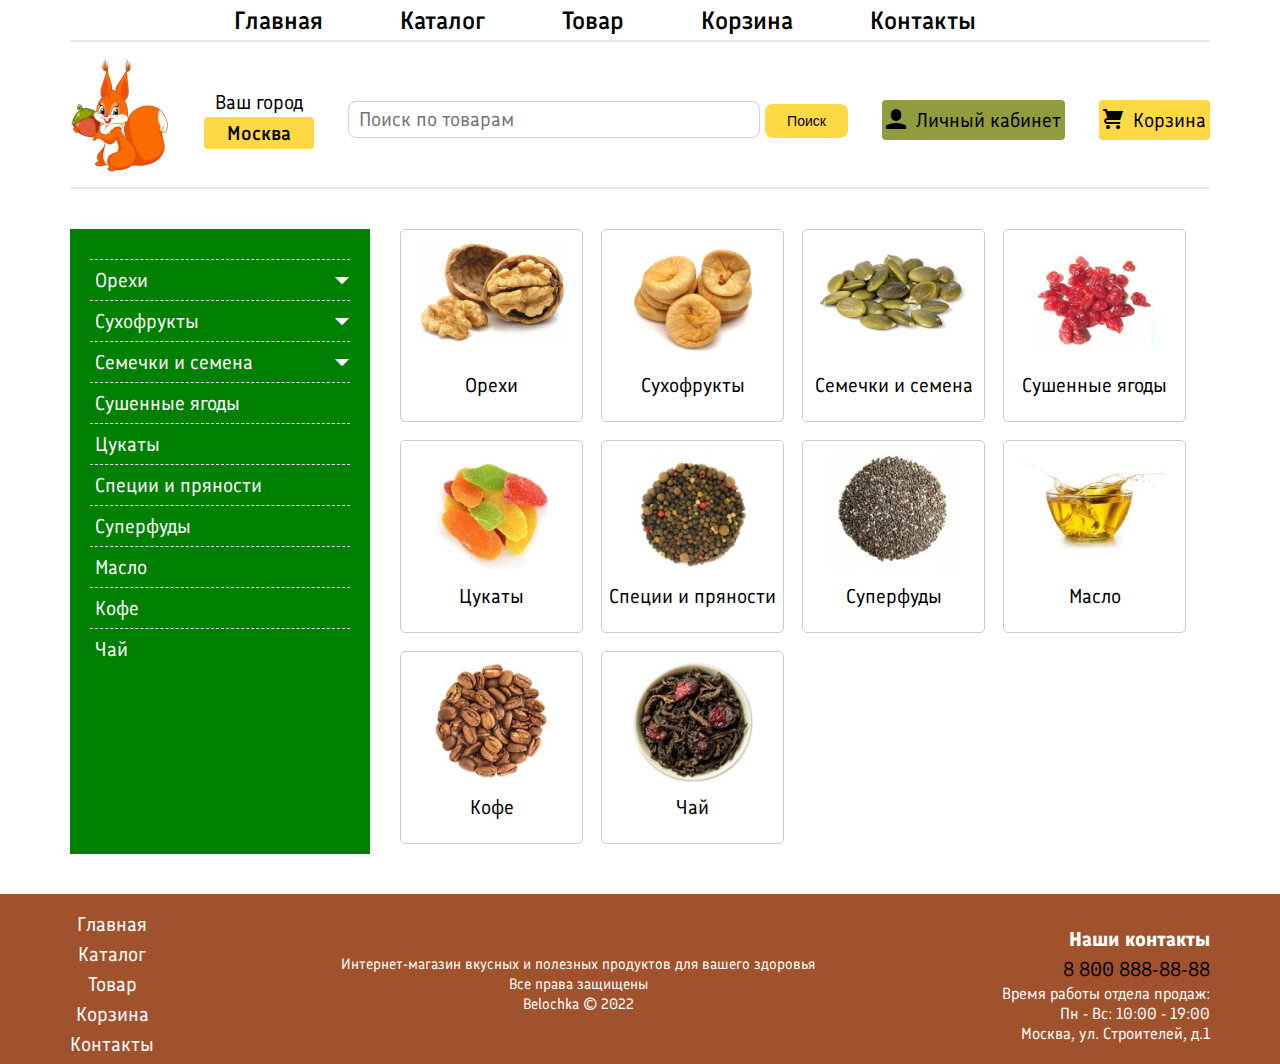
==== commit f760a5ff: "FINAL" ====
--- a/MY PROJECT/catalog.html
+++ b/MY PROJECT/catalog.html
@@ -161,7 +161,7 @@
                         </ul>
                     </nav>
                     <!-- /catmenu -->
-                    <div class="filters">
+                    <!-- <div class="filters">
                         <p>Фильтры</p>
                         <p>
                             <label for="amount">Цена от</label>
@@ -170,7 +170,7 @@
                             <input type="text" id="amount2">
                         </p>          
                         <div id="slider-range"></div>
-                    </div>
+                    </div> -->
                 </aside>
                 
                 <article>
--- a/MY PROJECT/css/style.css
+++ b/MY PROJECT/css/style.css
@@ -682,7 +682,7 @@
         color: green;
     }
     .gallery .gal_left {
-        left: 0px;
+        left: -10px;
     }
     .gallery .gal_right {
         right: 0px;
@@ -741,7 +741,6 @@
         max-width: 100%;
         text-indent: initial;
         border-collapse: collapse;
-        margin-top: 30px;
         font-size: 15px;
         text-align: center;
     }
@@ -1004,6 +1003,18 @@
     .slider {
         width: 818px;
     }
+    .product {
+        display: flex;
+        flex-wrap: wrap;
+        flex-direction: column;
+        align-items: center;
+        justify-content: center;
+        gap: 20px;
+    }
+    /*.images {
+        flex: 0 0 470px;
+    }
+    }*/
 }
 
 @media (max-width: 915px) {
@@ -1109,5 +1120,99 @@
         padding-bottom: 20px;
         text-align: center;
     }
-
+    .catalog aside {
+        flex: auto;
+    }
+    .cat-item {
+        width: 90px;
+        height: 90px;
+    }
+    .cat-item-image {
+        height: 65px;
+    }
+    .cat-item-image img {
+        max-height: 60px;
+    }
+    .cat-title {
+        font-size: 10px;
+    }
+    .images {
+        flex: 0 0 400px;
+    }
+    .bigimage img{
+        height: 275px;
+        width: 275px;
+    }
+    .gallery {
+        width: 280px;
+        justify-content: center;
+    }
+    .gallery > div {
+        width: 280px;
+    }
+    .gallery .gal_left {
+        left: -10px;
+    }
+    .gallery .gal_right {
+        right: 20px;
+    }
+    .add_table table {
+        display: block;
+        max-width: 100%;
+        text-indent: initial;
+        border-collapse: collapse;
+        margin-top: 30px;
+        font-size: 15px;
+        text-align: center;
+    }
+    .add_table td, th {
+        padding: 3px;
+        border: 2px solid gray;
+    }
+    .nutrition_facts_title td {
+        background: #eee;
+        color: #6F942A;
+        font-weight: bold;
+    }
+    .offer h1 {
+        padding: 0 5px;
+    }
+    .offer p {
+        padding: 0 5px;
+    }
+    .product .price {
+        padding-right: 0;
+    }
+    .add_table {
+        display: block;
+        position: relative;
+        width: 100%;
+        border-collapse: collapse;
+    }
+    tbody {
+        display: block;
+        width: auto;
+        position: relative;
+        overflow-x: auto;
+        white-space: nowrap;
+    }
+    tbody tr {
+        display: inline-block;
+        vertical-align: top;
+    }
+    td {
+        display: block;
+        margin-right: -6px;
+        min-height: 1.25em;
+        text-align: left;
+    }
+    .modal {
+        display: none;
+    }
+    .screener {
+        display: none;
+    }
+    .adress {
+        padding-left: 10px;
+    }
 }